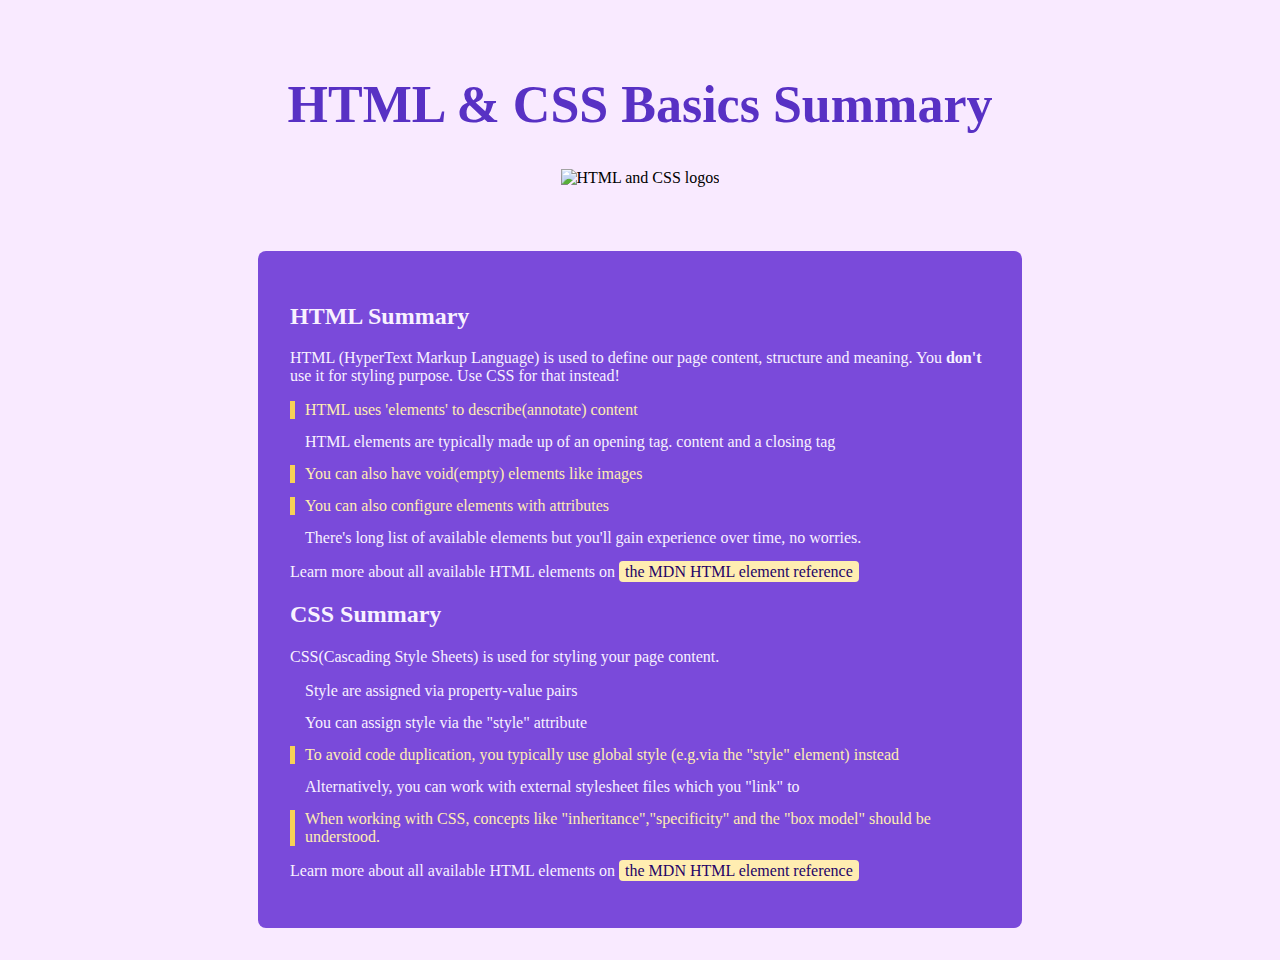
==== Web-Develop2/index.html @ 30d01cd3 "commit" ====
<!DOCTYPE html>
<html lang="en">
  <head>
    <meta charset="UTF-8" />
    <title>HTML & CSS Basics Summary</title>
    <link rel="preconnect" href="https://fonts.googleapis.com" />
    <link rel="preconnect" href="https://fonts.gstatic.com" crossorigin />
    <link
      href="https://fonts.googleapis.com/css2?family=Roboto:ital,wght@0,100..900;1,100..900&display=swap"
      rel="stylesheet"
    />
    <link rel="stylesheet" href="style/style.css" />
  </head>
  <body>
    <header>
      <h1>HTML & CSS Basics Summary</h1>
      <img src="images/html-css.png" alt="HTML and CSS logos" />
    </header>
    <main>
      <h2>HTML Summary</h2>
      <p>
        HTML (HyperText Markup Language) is used to define our page content,
        structure and meaning. You <span class="highlight">don't</span> use it for styling purpose. Use CSS for
        that instead!
      </p>
      <ul id="html-list">
        <li class="extra-important">HTML uses 'elements' to describe(annotate) content</li>
        <li>
          HTML elements are typically made up of an opening tag. content and a
          closing tag
        </li>
        <li class="extra-important">You can also have void(empty) elements like images</li>
        <li class="extra-important">You can also configure elements with attributes</li>
        <li>
          There's long list of available elements but you'll gain experience
          over time, no worries.
        </li>
      </ul>
      <p>
        Learn more about all available HTML elements on
        <a href="https://developer.mozilla.org/en-US/docs/Web/HTML/Element"
          >the MDN HTML element reference</a
        >
      </p>

      <h2>CSS Summary</h2>
      <p>CSS(Cascading Style Sheets) is used for styling your page content.</p>
      <ul id="css-list">
        <li>Style are assigned via property-value pairs</li>
        <li>You can assign style via the "style" attribute</li>
        <li class="extra-important">
          To avoid code duplication, you typically use global style (e.g.via the
          "style" element) instead
        </li>
        <li>
          Alternatively, you can work with external stylesheet files which you
          "link" to
        </li>
        <li class="extra-important">
          When working with CSS, concepts like "inheritance","specificity" and
          the "box model" should be understood.
        </li>
      </ul>
      <p>
        Learn more about all available HTML elements on
        <a href="https://developer.mozilla.org/en-US/docs/Web/CSS/Reference"
          >the MDN HTML element reference</a
        >
      </p>
    </main>
    <footer></footer>
  </body>
</html>

<!-- 나의 풀이
<!DOCTYPE html>
<html lang="en">
  <head>
    <meta charset="UTF-8">
    <title>HTML & CSS Basics Summary</title>
    <link rel="stylesheet" href="style/index.css" />
  </head>
  <body>
    <header>
      <h1>HTML & CSS Basics Summary</h1>
      <img src="images/html-css.png" alt="html-css" />
    </header>
    <main>
      <h2>HTML Summary</h2>
      <p>
        HTML (HyperText Markup Language) is used to define our page content,
        structure and meaning.
      </p>
      <p>
        You <span class="span1">don't</span> use it for styling purpose. Use CSS
        for that instead!
      </p>
      <ul>
        <li>HTML uses 'elements' to describe(annotate) content</li>
        <p>
          HTML elements are typically made up of an opening tag. content and a
          closing tag
        </p>
        <li>You can also have void(empty) elements like images</li>
        <li>You can also configure elements with attributes</li>
        <p>
          There's long list of available elements but you'll gain experience
          over time, no worries.
        </p>
      </ul>
      <p>
        Learn more about all available HTML elements on
        <span class="span2">the MDN HTML element reference</span>
      </p>
      <h2>CSS Summary</h2>
      <p>CSS(Cascading Style Sheets) is used for styling your page content.</p>
      <ul>
        <li>Style are assigned via property-value pairs</li>
        <li>You can assign style via the "style" attribute</li>
        <li>
          To avoid code duplication, you typically use global style (e.g.via the
          "style" element) instead
        </li>
        <p>
          Alternatively, you can work with external stylesheet files which you
          "link" to
        </p>
        <li>
          When working with CSS, concepts like "inheritance","specificity" and
          the "box model" should be understood.
        </li>
      </ul>
      <p>
        Learn more about all available HTML elements on
        <span class="span2">the MDN CSS property reference</span>
      </p>
    </main>
    <p class="download">Download PDF Summary</p>
    <footer>
      <p>(c) Academind GmbH</p>
    </footer>
  </body>
</html> 
-->
---- Web-Develop2/style/style.css ----
body {
  font-family: "Roboro", "sans-serif";
  background-color: rgb(249, 234, 255);
}

h1 {
  font-size: 52px;
  color: rgb(88, 49, 196);
}

header {
  text-align: center;
  padding: 32px;
}

header img {
  width: 300px;
}

main {
  background-color: rgb(122, 74, 218);
  padding: 32px;
  margin: 32px auto;
  width: 700px;
  border-radius: 8px;
  color: rgb(248, 241, 255);
}

ul {
  margin: 0;
  padding: 0;
  list-style: none;
}

li {
  margin: 14px 0;
  padding-left: 10px;
  border-left: 5px solid transparent;
}

a {
  text-decoration: none;
  color: rgb(36, 3, 102);
  background-color: rgb(255, 237, 177);
  padding: 2px 6px;
  border-radius: 4px;
}

a:hover,
a:active {
  background-color: rgb(250, 201, 39);
}

.extra-important {
  color: rgb(255, 237, 177);
  border-color: rgb(247, 209, 85);
}

.highlight {
  font-weight: bold;
}

/* 나의 풀이
body {
  background-color: rgb(219, 207, 249);
  text-align: center;
}

h1 {
  color: rgb(155, 108, 247);
}

img {
  width: 200px;
  height: 150px;
}

main {
  margin: 30px 500px 30px 500px;
  padding: 16px;
  color: white;
  text-align: left;
  background-color: rgb(155, 108, 247);
}

main h2 {
  font-weight: bolder;
}

.download {
  margin-left: 845px;
  padding: 8px;
  width: 200px;
  font-weight: bolder;
  background-color: rgb(214, 178, 16);
  border-radius: 6px;
}

.span1 {
  font-weight: bolder;
}

.span2 {
  padding: 0 5px 0 5px;
  font-weight: bolder;
  color: black;
  background-color: rgb(247, 227, 116);
  border-radius: 6px;
} 
*/
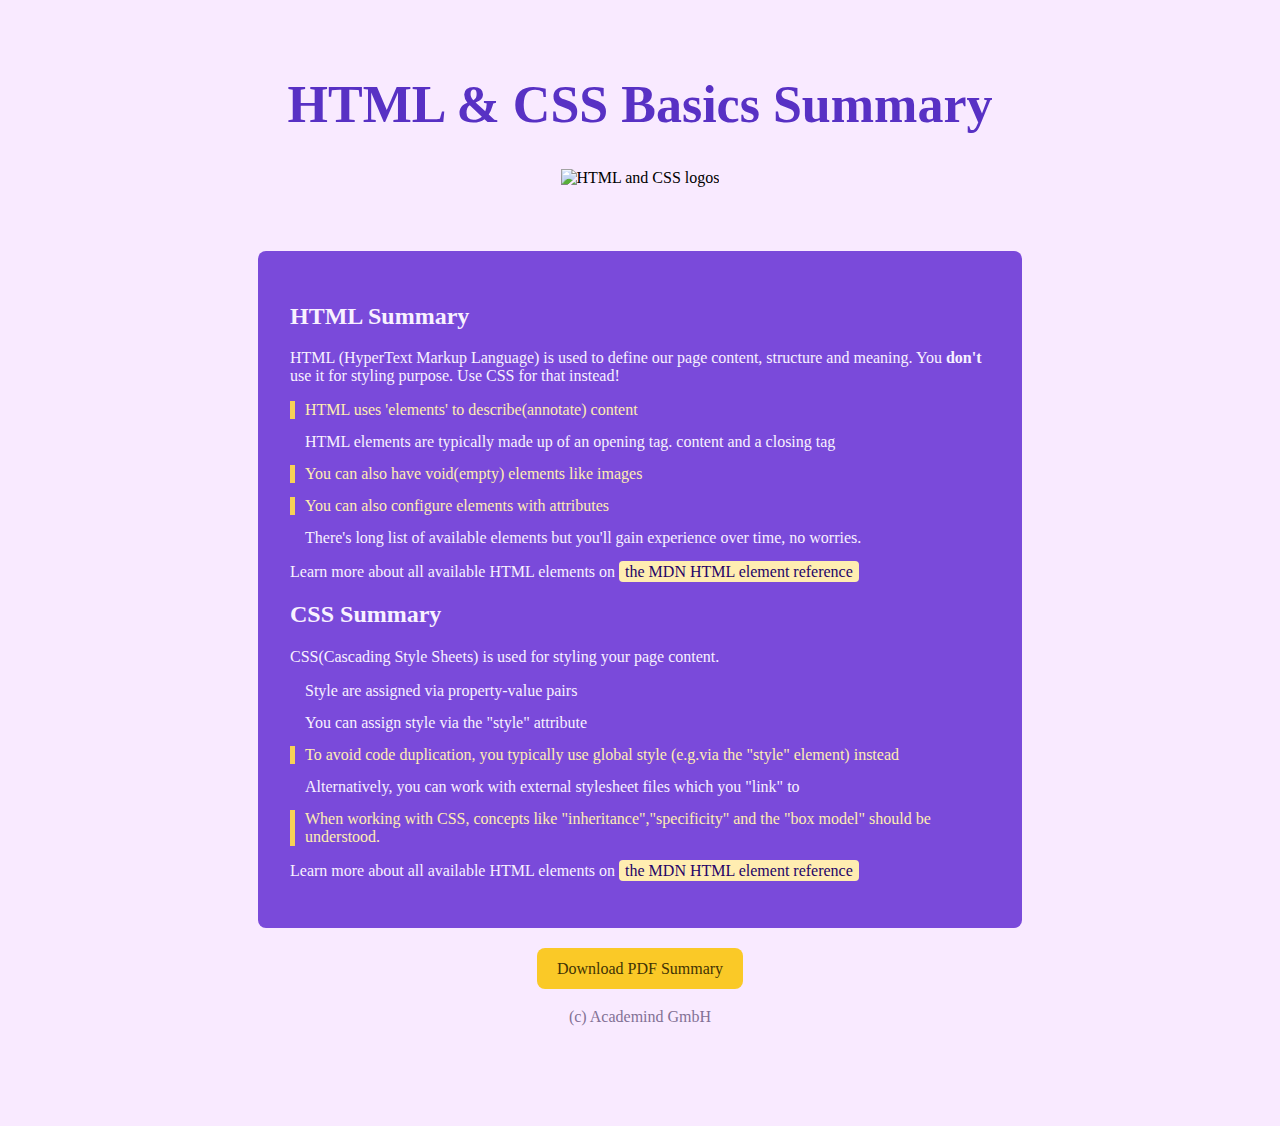
==== commit 191915ce: "commit" ====
--- a/Web-Develop2/index.html
+++ b/Web-Develop2/index.html
@@ -9,7 +9,7 @@
       href="https://fonts.googleapis.com/css2?family=Roboto:ital,wght@0,100..900;1,100..900&display=swap"
       rel="stylesheet"
     />
-    <link rel="stylesheet" href="style/style.css" />
+    <link rel="stylesheet" href="styles/style.css" />
   </head>
   <body>
     <header>
@@ -17,58 +17,75 @@
       <img src="images/html-css.png" alt="HTML and CSS logos" />
     </header>
     <main>
-      <h2>HTML Summary</h2>
-      <p>
-        HTML (HyperText Markup Language) is used to define our page content,
-        structure and meaning. You <span class="highlight">don't</span> use it for styling purpose. Use CSS for
-        that instead!
-      </p>
-      <ul id="html-list">
-        <li class="extra-important">HTML uses 'elements' to describe(annotate) content</li>
-        <li>
-          HTML elements are typically made up of an opening tag. content and a
-          closing tag
-        </li>
-        <li class="extra-important">You can also have void(empty) elements like images</li>
-        <li class="extra-important">You can also configure elements with attributes</li>
-        <li>
-          There's long list of available elements but you'll gain experience
-          over time, no worries.
-        </li>
-      </ul>
-      <p>
-        Learn more about all available HTML elements on
-        <a href="https://developer.mozilla.org/en-US/docs/Web/HTML/Element"
-          >the MDN HTML element reference</a
-        >
-      </p>
+      <section>
+        <h2>HTML Summary</h2>
+        <p>
+          HTML (HyperText Markup Language) is used to define our page content,
+          structure and meaning. You <strong>don't</strong> use it for styling
+          purpose. Use CSS for that instead!
+        </p>
+        <ul id="html-list">
+          <li class="extra-important">
+            HTML uses 'elements' to describe(annotate) content
+          </li>
+          <li>
+            HTML elements are typically made up of an opening tag. content and a
+            closing tag
+          </li>
+          <li class="extra-important">
+            You can also have void(empty) elements like images
+          </li>
+          <li class="extra-important">
+            You can also configure elements with attributes
+          </li>
+          <li>
+            There's long list of available elements but you'll gain experience
+            over time, no worries.
+          </li>
+        </ul>
+        <p>
+          Learn more about all available HTML elements on
+          <a href="https://developer.mozilla.org/en-US/docs/Web/HTML/Element"
+            >the MDN HTML element reference</a
+          >
+        </p>
+      </section>
 
-      <h2>CSS Summary</h2>
-      <p>CSS(Cascading Style Sheets) is used for styling your page content.</p>
-      <ul id="css-list">
-        <li>Style are assigned via property-value pairs</li>
-        <li>You can assign style via the "style" attribute</li>
-        <li class="extra-important">
-          To avoid code duplication, you typically use global style (e.g.via the
-          "style" element) instead
-        </li>
-        <li>
-          Alternatively, you can work with external stylesheet files which you
-          "link" to
-        </li>
-        <li class="extra-important">
-          When working with CSS, concepts like "inheritance","specificity" and
-          the "box model" should be understood.
-        </li>
-      </ul>
-      <p>
-        Learn more about all available HTML elements on
-        <a href="https://developer.mozilla.org/en-US/docs/Web/CSS/Reference"
-          >the MDN HTML element reference</a
-        >
-      </p>
+      <section>
+        <h2>CSS Summary</h2>
+        <p>
+          CSS(Cascading Style Sheets) is used for styling your page content.
+        </p>
+        <ul id="css-list">
+          <li>Style are assigned via property-value pairs</li>
+          <li>You can assign style via the "style" attribute</li>
+          <li class="extra-important">
+            To avoid code duplication, you typically use global style (e.g.via
+            the "style" element) instead
+          </li>
+          <li>
+            Alternatively, you can work with external stylesheet files which you
+            "link" to
+          </li>
+          <li class="extra-important">
+            When working with CSS, concepts like "inheritance","specificity" and
+            the "box model" should be understood.
+          </li>
+        </ul>
+        <p>
+          Learn more about all available HTML elements on
+          <a href="https://developer.mozilla.org/en-US/docs/Web/CSS/Reference"
+            >the MDN HTML element reference</a
+          >
+        </p>
+      </section>
     </main>
-    <footer></footer>
+    <footer>
+      <a href="pdfs/html-css-basics-summary.pdf" id="button" target="_blank"
+        >Download PDF Summary</a
+      >
+      <p>(c) Academind GmbH</p>
+    </footer>
   </body>
 </html>
 
--- a/Web-Develop2/styles/style.css
+++ b/Web-Develop2/styles/style.css
@@ -0,0 +1,132 @@
+body {
+  font-family: "Roboro", "sans-serif";
+  background-color: rgb(249, 234, 255);
+}
+
+h1 {
+  font-size: 52px;
+  color: rgb(88, 49, 196);
+}
+
+header {
+  text-align: center;
+  padding: 32px;
+}
+
+header img {
+  width: 300px;
+}
+
+main {
+  background-color: rgb(122, 74, 218);
+  padding: 32px;
+  margin: 32px auto;
+  width: 700px;
+  border-radius: 8px;
+  color: rgb(248, 241, 255);
+}
+
+ul {
+  margin: 0;
+  padding: 0;
+  list-style: none;
+}
+
+li {
+  margin: 14px 0;
+  padding-left: 10px;
+  border-left: 5px solid transparent;
+}
+
+a {
+  text-decoration: none;
+  color: rgb(36, 3, 102);
+  background-color: rgb(255, 237, 177);
+  padding: 2px 6px;
+  border-radius: 4px;
+}
+
+a:hover,
+a:active {
+  background-color: rgb(250, 201, 39);
+}
+
+footer {
+  text-align: center;
+  margin-bottom: 100px;
+}
+
+footer p {
+  color: rgb(131, 113, 149);
+  margin-top: 30px;
+}
+
+footer a {
+  padding: 12px 20px;
+  border-radius: 8px;
+  background-color: rgb(250, 201, 39);
+  color: rgb(66, 51, 4);
+}
+
+footer a:hover,
+footer a:active {
+  background-color: rgb(255, 186, 58);
+}
+
+.extra-important {
+  color: rgb(255, 237, 177);
+  border-color: rgb(247, 209, 85);
+}
+
+.highlight {
+  font-weight: bold;
+}
+
+/* 나의 풀이
+body {
+  background-color: rgb(219, 207, 249);
+  text-align: center;
+}
+
+h1 {
+  color: rgb(155, 108, 247);
+}
+
+img {
+  width: 200px;
+  height: 150px;
+}
+
+main {
+  margin: 30px 500px 30px 500px;
+  padding: 16px;
+  color: white;
+  text-align: left;
+  background-color: rgb(155, 108, 247);
+}
+
+main h2 {
+  font-weight: bolder;
+}
+
+.download {
+  margin-left: 845px;
+  padding: 8px;
+  width: 200px;
+  font-weight: bolder;
+  background-color: rgb(214, 178, 16);
+  border-radius: 6px;
+}
+
+.span1 {
+  font-weight: bolder;
+}
+
+.span2 {
+  padding: 0 5px 0 5px;
+  font-weight: bolder;
+  color: black;
+  background-color: rgb(247, 227, 116);
+  border-radius: 6px;
+} 
+*/
